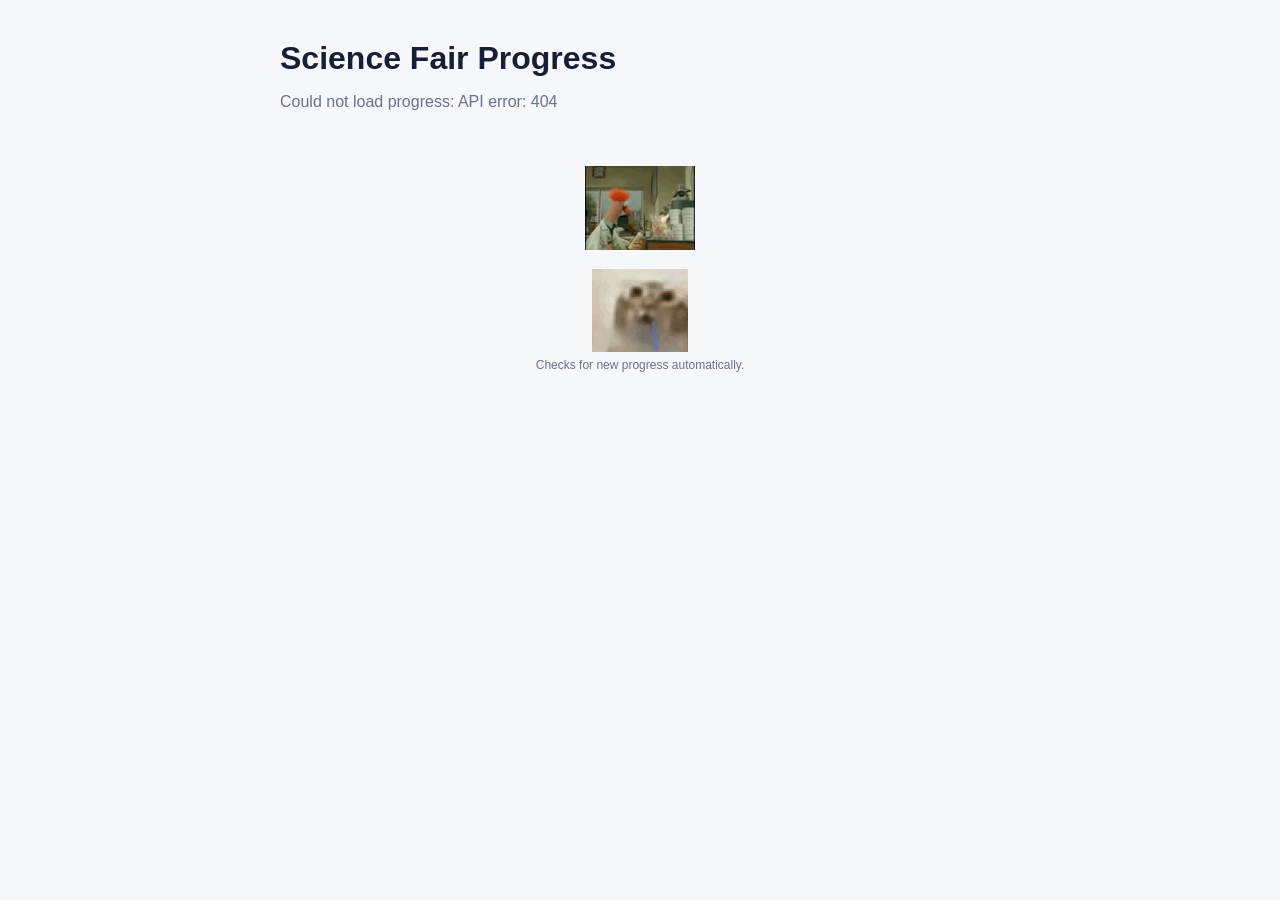
==== Dashboard/index.html @ 63097eb7 "Science fair projects" ====
<!doctype html>
<html lang="en">
<head>
  <meta charset="utf-8">
  <meta name="viewport" content="width=device-width, initial-scale=1">
  <meta name="referrer" content="no-referrer">
  <meta http-equiv="Content-Security-Policy"
    content="default-src 'self'; script-src 'self'; style-src 'self'; img-src 'self'; connect-src 'self'; frame-src 'none'; object-src 'none'; base-uri 'none'; form-action 'none'">
  <title>Science Fair Progress</title>
  <link rel="stylesheet" href="styles.css">
</head>
<body>
  <main>
    <header>
      <h1>Science Fair Progress</h1>
      <p id="status" aria-live="polite">Loading progress...</p>
    </header>
    <section id="projects" class="projects" aria-live="polite"></section>
    <footer>
      <img src="science.gif" alt="Beaker from The Muppets panicking near a fire">
      <img class="kitty-gif" src="kitty.gif" alt="Animated pixel cat walking">
      <p>Checks for new progress automatically.</p>
    </footer>
  </main>

  <script src="app.js"></script>
</body>
</html>
---- Dashboard/styles.css ----
:root { color: #172033; background: #f5f7fb; font-family: Arial, sans-serif; }
* { box-sizing: border-box; }
body { margin: 0; }
main { width: min(720px, calc(100% - 32px)); margin: 0 auto; padding: 40px 0 24px; }
header { margin-bottom: 20px; }
h1 { margin: 0 0 8px; }
#status, .label, footer { color: #687386; }
.projects { display: grid; gap: 14px; }
.project { padding: 20px; border: 1px solid #dce1ea; border-radius: 10px; background: white; }
.heading { display: flex; align-items: center; justify-content: space-between; gap: 12px; }
h2 { margin: 0; font-size: 20px; }
.state { color: #18794e; font-size: 14px; }
.percent { margin: 20px 0 8px; font-size: 32px; font-weight: bold; }
.track { height: 10px; overflow: hidden; border-radius: 5px; background: #e8ecf2; }
.fill { height: 100%; background: #3478f6; }
.details { display: grid; grid-template-columns: repeat(3, 1fr); gap: 12px; margin-top: 16px; }
.details p { margin: 0; }
.details strong { display: block; margin-top: 4px; }
footer { margin-top: 22px; text-align: center; font-size: 12px; }
footer img { display: block; width: 110px; height: 110px; margin: 0 auto 6px; object-fit: contain; }
footer .kitty-gif { width: 96px; height: auto; image-rendering: pixelated; }
footer p { margin: 3px; }
footer a { color: inherit; }
.error { color: #b42318; }

@media (max-width: 560px) { .details { grid-template-columns: 1fr; } }
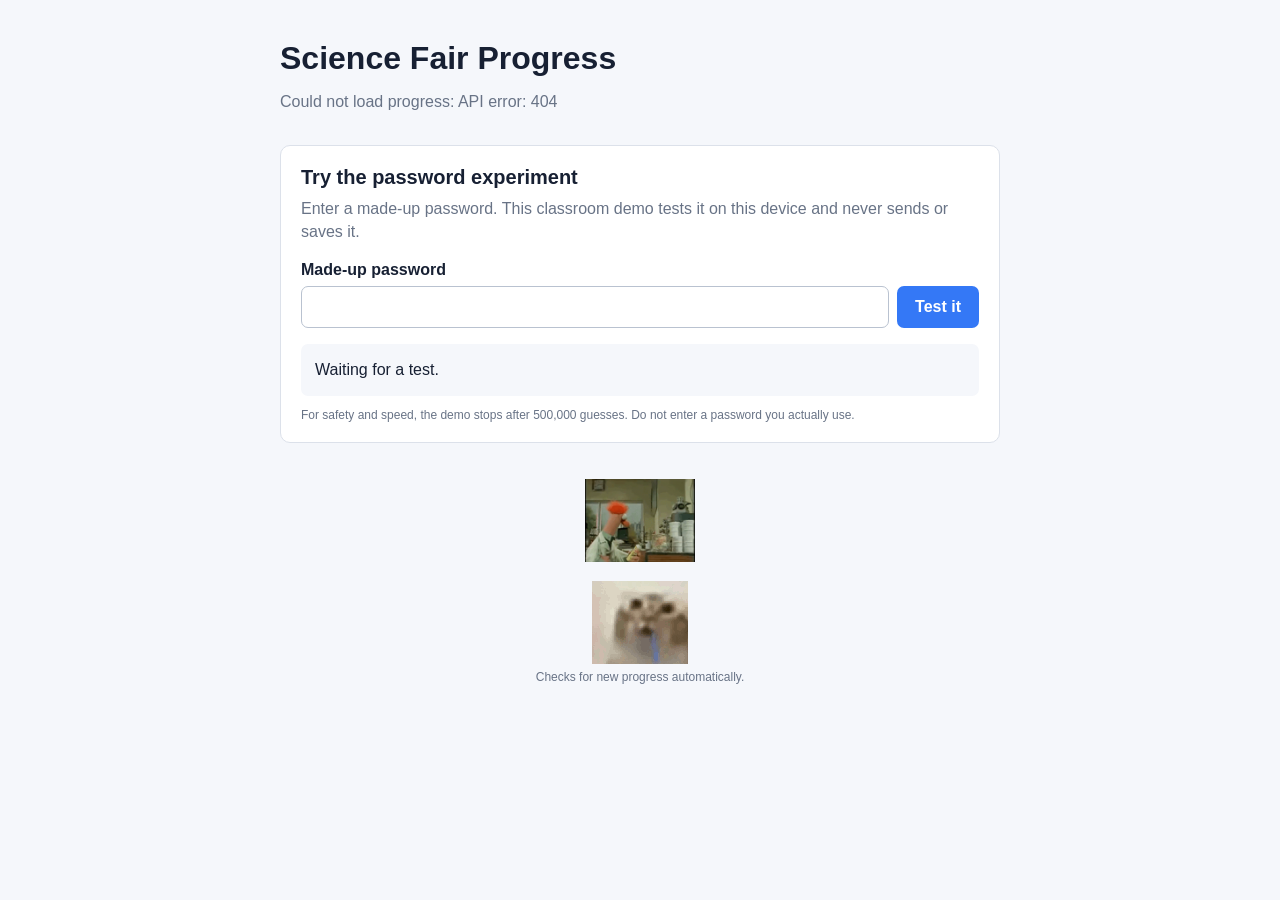
==== commit bff09c29: "Add browser password experiment demo" ====
--- a/Dashboard/index.html
+++ b/Dashboard/index.html
@@ -16,6 +16,19 @@
       <p id="status" aria-live="polite">Loading progress...</p>
     </header>
     <section id="projects" class="projects" aria-live="polite"></section>
+    <section class="guesser" aria-labelledby="guesser-title">
+      <h2 id="guesser-title">Try the password experiment</h2>
+      <p class="guesser-intro">Enter a made-up password. This classroom demo tests it on this device and never sends or saves it.</p>
+      <form id="guesser-form">
+        <label for="demo-password">Made-up password</label>
+        <div class="guesser-controls">
+          <input id="demo-password" name="password" type="password" maxlength="24" autocomplete="new-password" required>
+          <button type="submit">Test it</button>
+        </div>
+      </form>
+      <div id="guesser-result" class="guesser-result" aria-live="polite">Waiting for a test.</div>
+      <p class="fine-print">For safety and speed, the demo stops after 500,000 guesses. Do not enter a password you actually use.</p>
+    </section>
     <footer>
       <img src="science.gif" alt="Beaker from The Muppets panicking near a fire">
       <img class="kitty-gif" src="kitty.gif" alt="Animated pixel cat walking">
@@ -24,5 +37,6 @@
   </main>
 
   <script src="app.js"></script>
+  <script src="guesser.js"></script>
 </body>
 </html>
--- a/Dashboard/styles.css
+++ b/Dashboard/styles.css
@@ -11,8 +11,19 @@
 h2 { margin: 0; font-size: 20px; }
 .state { color: #18794e; font-size: 14px; }
 .percent { margin: 20px 0 8px; font-size: 32px; font-weight: bold; }
-.track { height: 10px; overflow: hidden; border-radius: 5px; background: #e8ecf2; }
-.fill { height: 100%; background: #3478f6; }
+.track {
+  display: block;
+  width: 100%;
+  height: 10px;
+  overflow: hidden;
+  border: 0;
+  border-radius: 5px;
+  background: #e8ecf2;
+  color: #3478f6;
+}
+.track::-webkit-progress-bar { background: #e8ecf2; }
+.track::-webkit-progress-value { background: #3478f6; }
+.track::-moz-progress-bar { background: #3478f6; }
 .details { display: grid; grid-template-columns: repeat(3, 1fr); gap: 12px; margin-top: 16px; }
 .details p { margin: 0; }
 .details strong { display: block; margin-top: 4px; }
@@ -22,5 +33,22 @@
 footer p { margin: 3px; }
 footer a { color: inherit; }
 .error { color: #b42318; }
+.guesser { margin-top: 14px; padding: 20px; border: 1px solid #dce1ea; border-radius: 10px; background: white; }
+.guesser-intro { margin: 8px 0 18px; color: #687386; line-height: 1.45; }
+.guesser label { display: block; margin-bottom: 7px; font-weight: bold; }
+.guesser-controls { display: flex; gap: 8px; }
+.guesser input { min-width: 0; flex: 1; padding: 11px 12px; border: 1px solid #b9c2d0; border-radius: 7px; font: inherit; }
+.guesser input:focus { outline: 3px solid #cbdcff; border-color: #3478f6; }
+.guesser button { padding: 11px 18px; border: 0; border-radius: 7px; background: #3478f6; color: white; font: inherit; font-weight: bold; cursor: pointer; }
+.guesser button:hover { background: #2866d7; }
+.guesser button:disabled { cursor: wait; opacity: .65; }
+.guesser-result { margin-top: 16px; padding: 14px; border-radius: 7px; background: #f5f7fb; line-height: 1.5; }
+.guesser-result strong { display: block; margin-bottom: 2px; }
+.guesser-result.found { background: #eaf8f1; color: #12633f; }
+.guesser-result.not-found { background: #fff5e5; color: #7a4b00; }
+.fine-print { margin: 12px 0 0; color: #687386; font-size: 12px; }
 
-@media (max-width: 560px) { .details { grid-template-columns: 1fr; } }
+@media (max-width: 560px) {
+  .details { grid-template-columns: 1fr; }
+  .guesser-controls { align-items: stretch; flex-direction: column; }
+}
